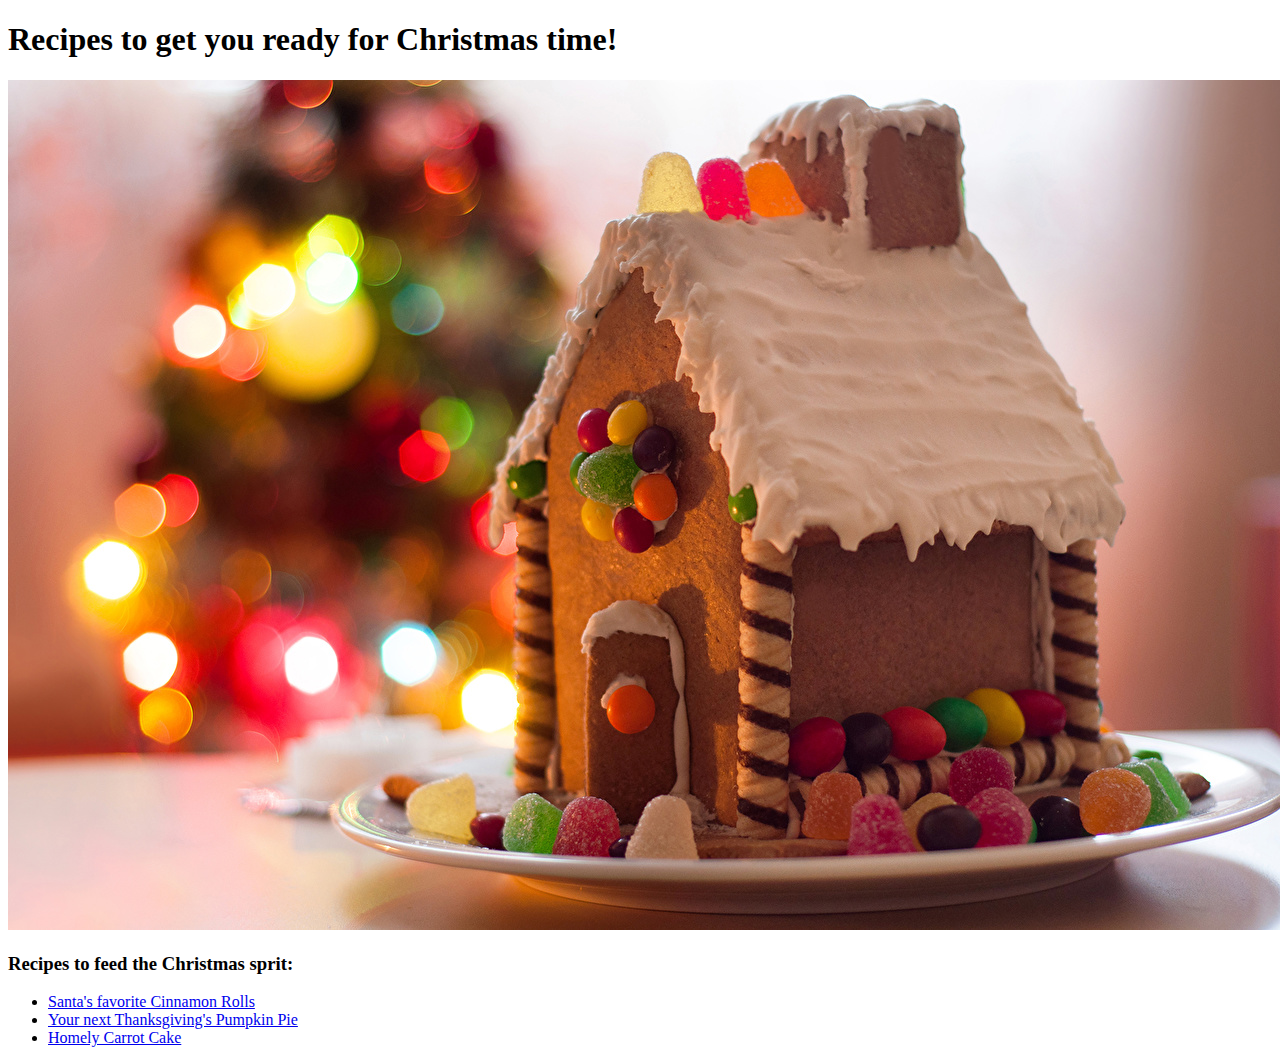
==== index.html @ d6b24de5 "Added files and completed cinnabon page" ====
<!DOCTYPE html>
<html lang="en">
  <head>
      <meta charset="UTF-8">
      <title>Chirstmas Recipes</title>
  </head>

  <body>
      <h1>Recipes to get you ready for Christmas time!</h1>
      <img src="images/ginger-house.jpg" alt="ginger-house">
      <h3>Recipes to feed the Christmas sprit:</h2>
        <ul>
            <li><a href="recipes/cinnamon_roll.html">Santa's favorite Cinnamon Rolls</a></li>
            <li><a href="recipes/pumpkin_pie.html">Your next Thanksgiving's Pumpkin Pie</a></li>
            <li><a href="recipes/carrot_cake.html">Homely Carrot Cake</a></li>
        </ul>
  </body>
    

</html>
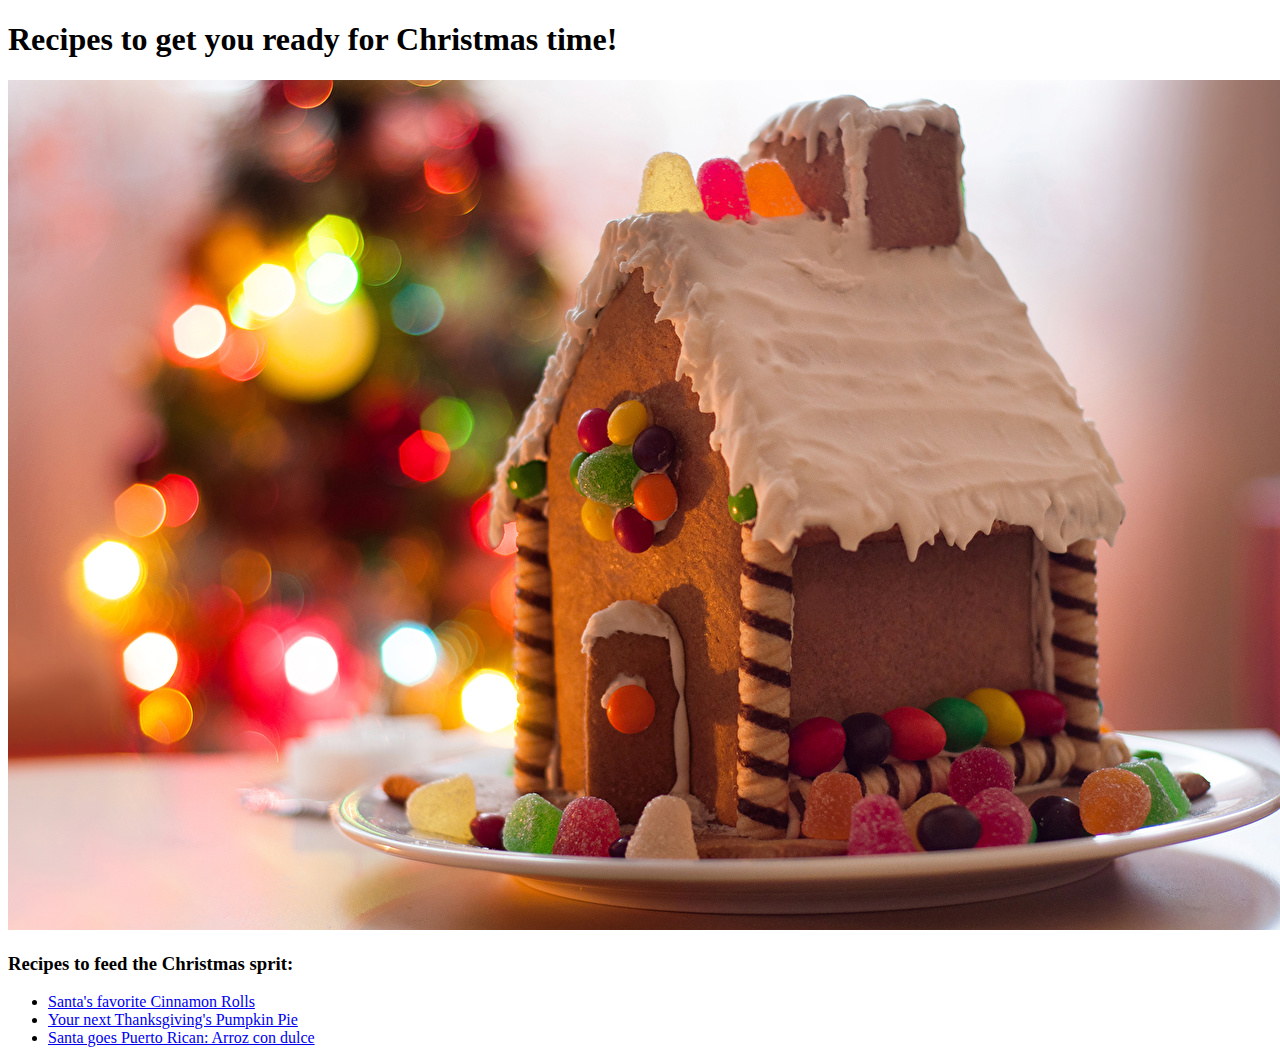
==== commit 755dd124: "finished basic html" ====
--- a/index.html
+++ b/index.html
@@ -12,7 +12,7 @@
         <ul>
             <li><a href="recipes/cinnamon_roll.html">Santa's favorite Cinnamon Rolls</a></li>
             <li><a href="recipes/pumpkin_pie.html">Your next Thanksgiving's Pumpkin Pie</a></li>
-            <li><a href="recipes/carrot_cake.html">Homely Carrot Cake</a></li>
+            <li><a href="recipes/arroz_dulce.html">Santa goes Puerto Rican: Arroz con dulce</a></li>
         </ul>
   </body>
     
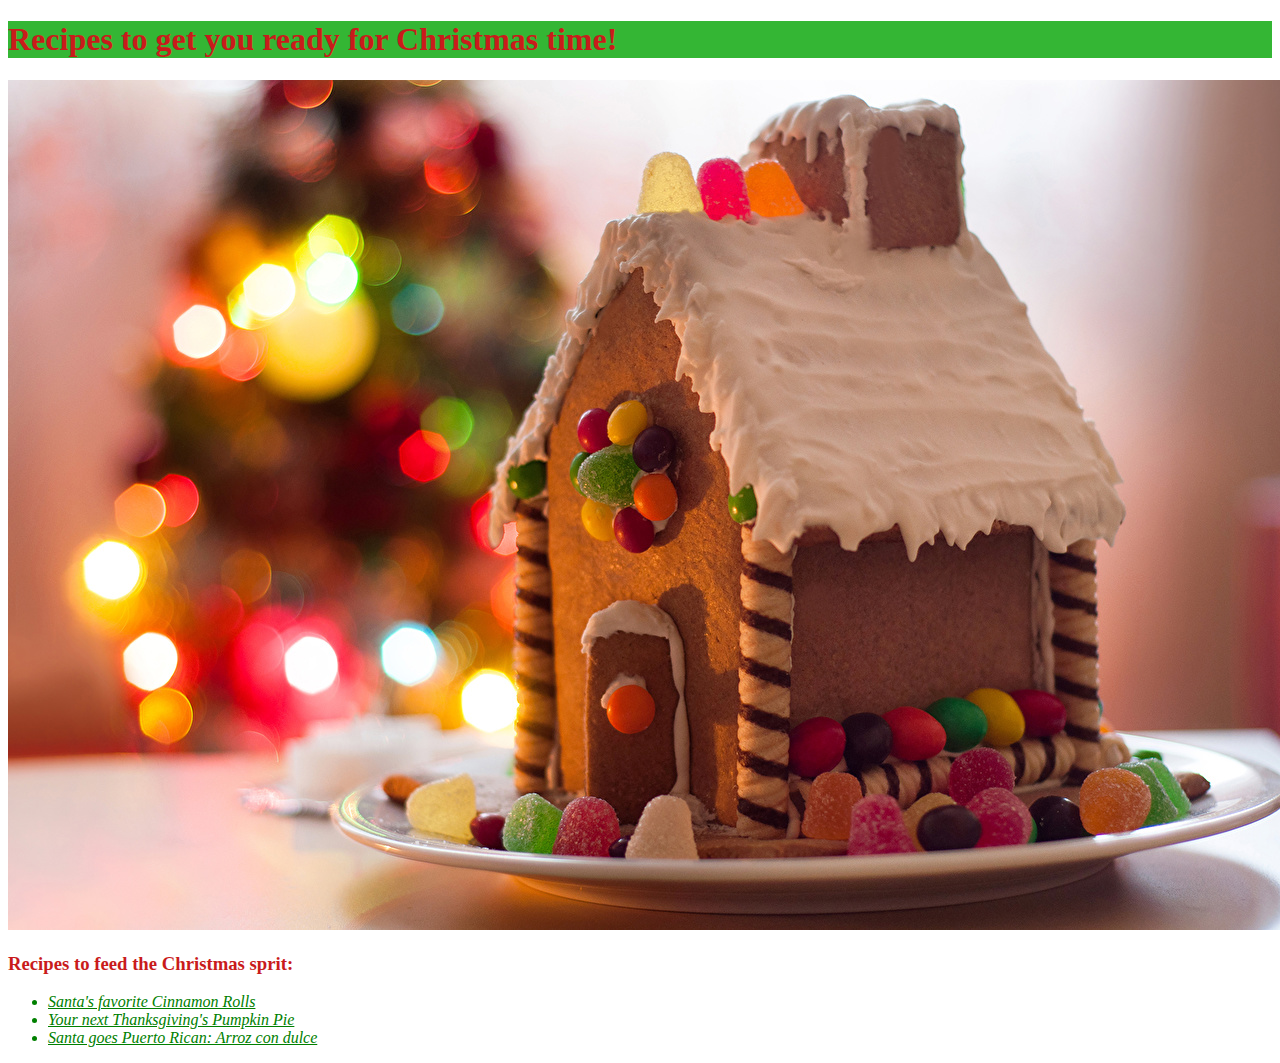
==== commit 86d9ed38: "added css" ====
--- a/index.html
+++ b/index.html
@@ -1,8 +1,10 @@
+<!-- index.html-->
 <!DOCTYPE html>
 <html lang="en">
   <head>
       <meta charset="UTF-8">
-      <title>Chirstmas Recipes</title>
+      <title>Christmas Recipes</title>
+      <link rel="stylesheet" href="style.css">
   </head>
 
   <body>
@@ -19,3 +21,6 @@
 
 </html>
 
+
+
+
--- a/style.css
+++ b/style.css
@@ -0,0 +1,25 @@
+/* styles.css */
+h1, h3 {
+    font-family: cursive;
+    color: rgb(201, 27, 27);
+}
+
+h1 {
+    background-color: rgb(52, 182, 52);
+}
+
+h4 {
+    color: green;
+}
+
+a, ul {
+    font-family:Cambria, Cochin, Georgia, Times, 'Times New Roman', serif;
+    font-style: italic;
+    color: green;
+}
+
+ol, p {
+    font-style: italic;
+    color:brown;
+}
+
